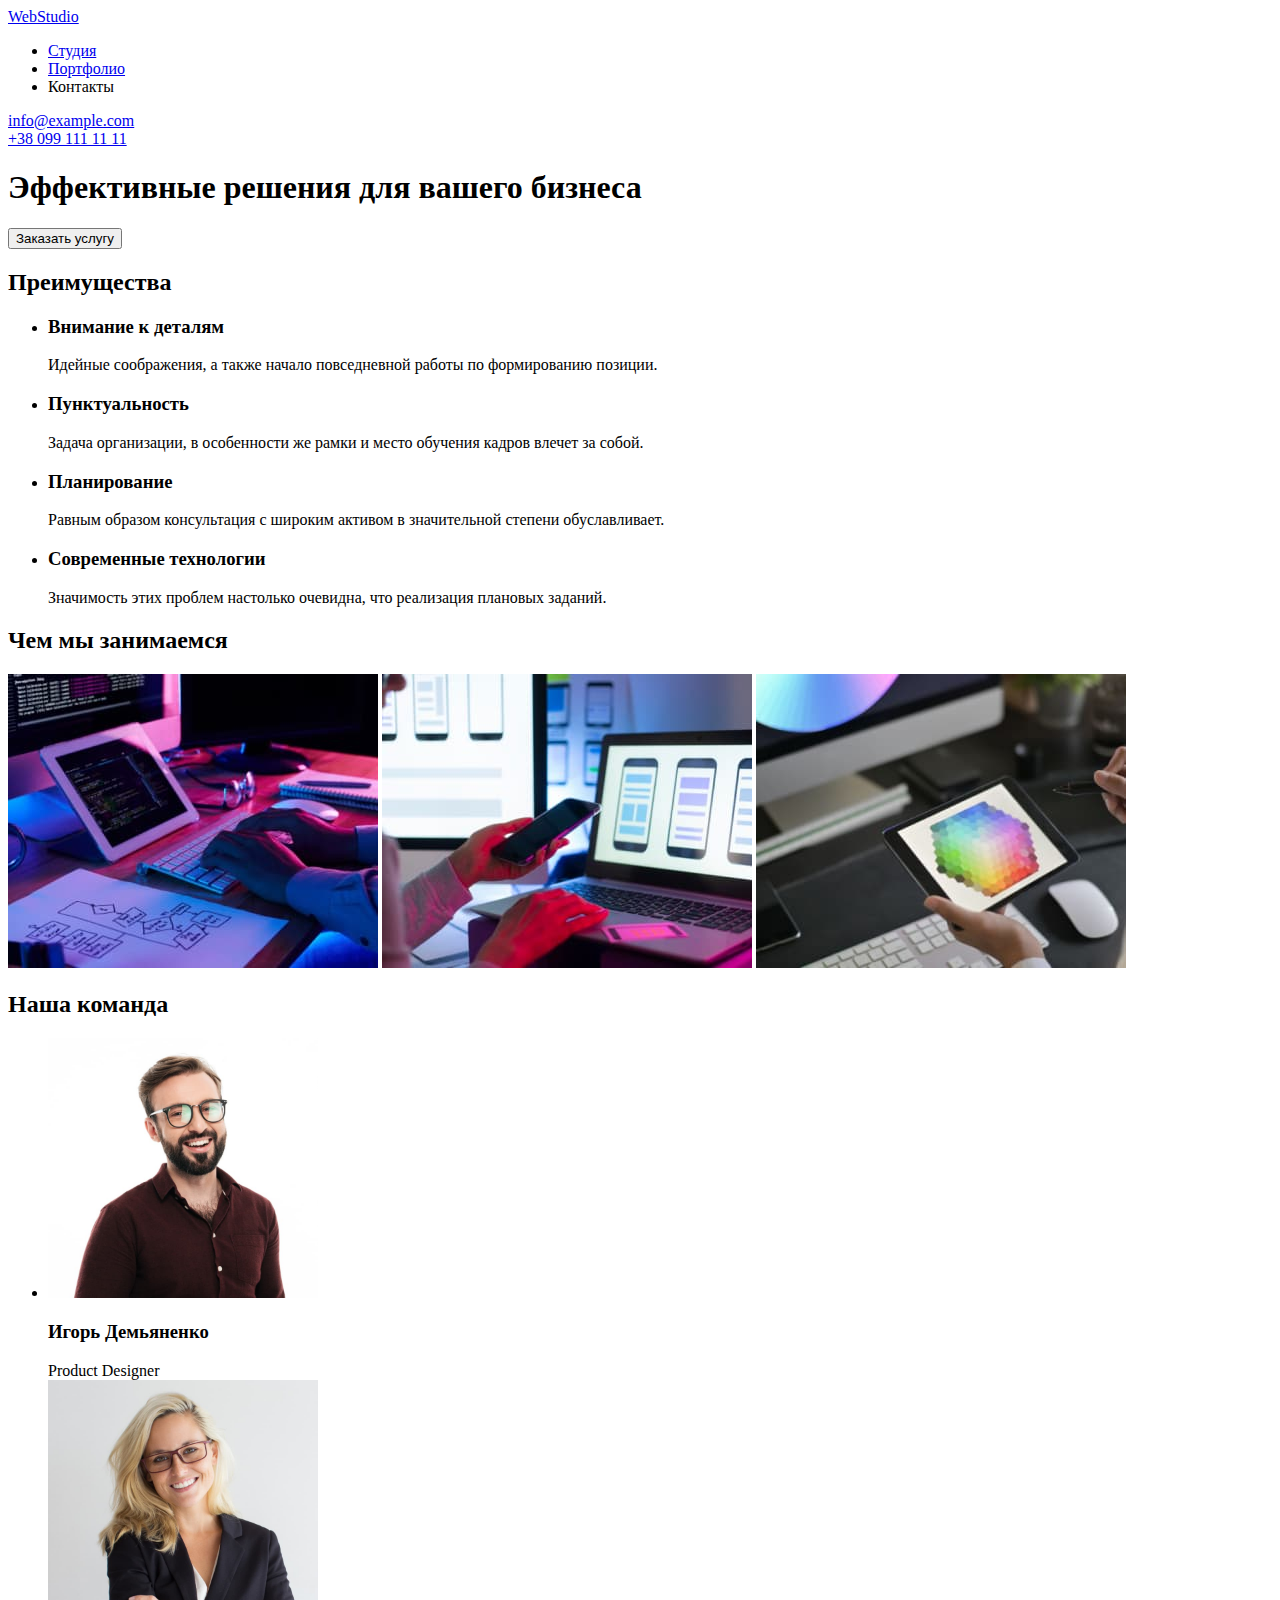
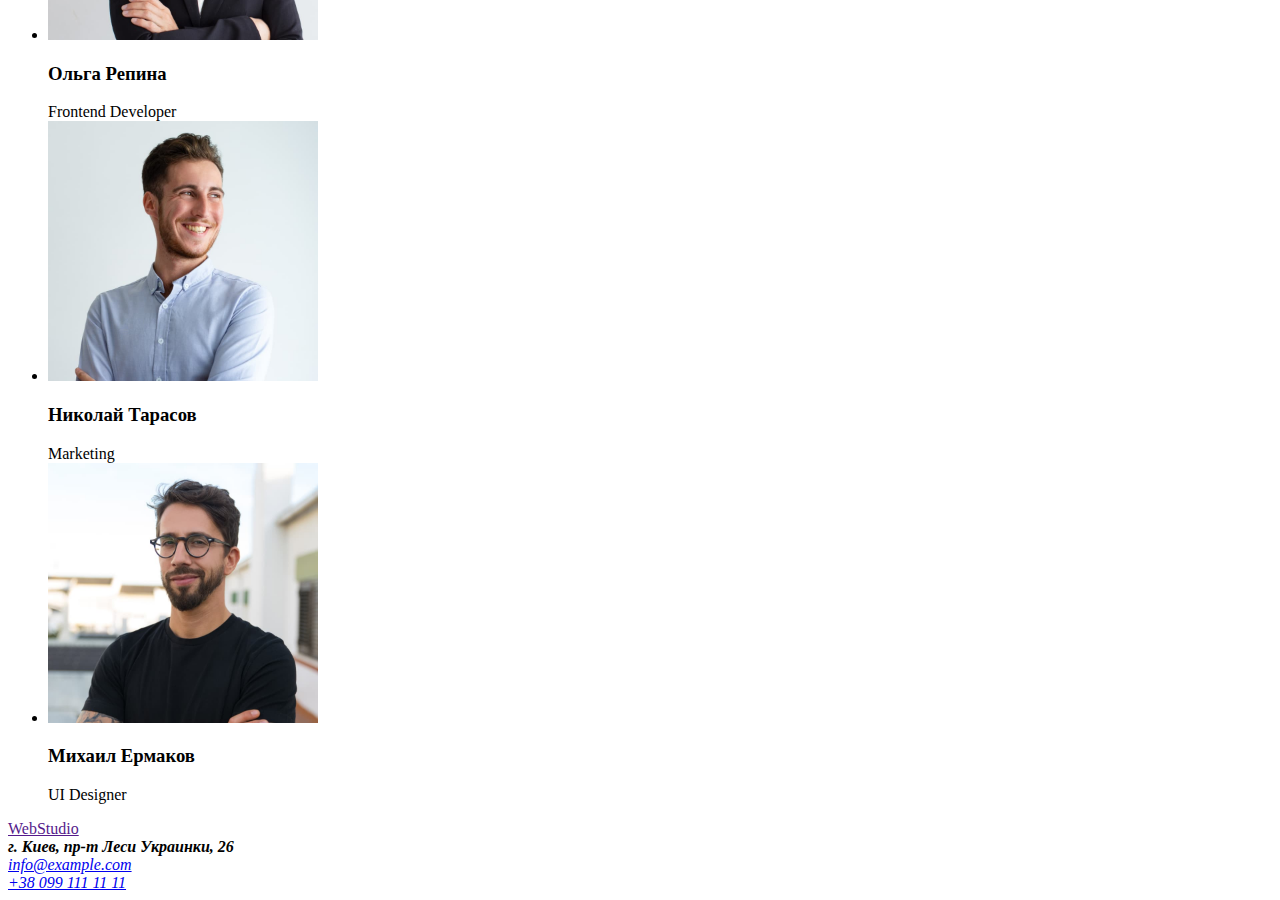
==== index.html @ 96e1f589 "создает разметку страницы Портфолио" ====
<!DOCTYPE html>
<html lang="ru">
<head>
    <meta charset="UTF-8">
    <meta http-equiv="X-UA-Compatible" content="IE=edge">
    <meta name="viewport" content="width=device-width, initial-scale=1.0">
    <title>WebStudio</title>
</head>
<body>
    <header>
        <nav>
            <span>
                <a href="index.html">WebStudio</a>
            </span>

            <ul>
                <li><a href="index.html">Студия</a></li>
                <li><a href="portfolio.html">Портфолио</a></li>
                <li><a>Контакты</a></li>
            </ul>
        </nav>
        <a href="mailto:info@example.com">info@example.com</a><br>
        <a href="telto:+380991111111">+38 099 111 11 11</a>
    </header>

    <main>
        <section>
            <h1>Эффективные решения для вашего бизнеса</h1>
            <button>Заказать услугу</button>
        </section>

        <section>
            <h2>Преимущества</h2>
            <ul>
                <li>
                    <h3>Внимание к деталям</h3>
                <p>Идейные соображения, а также начало повседневной работы по формированию позиции.</p>
             </li>

             <li>
                 <h3>Пунктуальность</h3>
                 <p>Задача организации, в особенности же рамки и место обучения кадров влечет за собой.</p>
             </li>

             <li>
                 <h3>Планирование</h3>
                 <p>Равным образом консультация с широким активом в значительной степени обуславливает.</p>
             </li>

             <li>
                 <h3>Современные технологии</h3>
                 <p>Значимость этих проблем настолько очевидна, что реализация плановых заданий.</p>
             </li>
            </ul>
        </section>

        <section>
            <h2>Чем мы занимаемся</h2>
            <img src="images/1.jpg" alt="человек работает за планшетом" width="370" height="294">
            <img src="images/2.jpg" alt="человек работает за ноутбуком с телефоном в руке" width="370" height="294">
            <img src="images/3.jpg" alt="человек на планшете рассматривает цветовую диаграмму" width="370" height="294">
        </section>

        <section>
            <h2>Наша команда</h2>
            <ul>
                <li>
                    <img src="images/img1.jpg" alt="Игорь Демьяненко Product Designer" width="270" height="260">
                    <h3>Игорь Демьяненко</h3>
                    <span>Product Designer</span>
                </li>

                <li>
                    <img src="images/img2.jpg" alt="Ольга Репина Frontend Developer" width="270" height="260">
                    <h3>Ольга Репина</h3>
                    <span>Frontend Developer</span>
                </li>

                <li>
                    <img src="images/img3.jpg" alt="Николай Тарасов Marketing"  width="270" height="260">
                    <h3>Николай Тарасов</h3>
                    <span>Marketing</span>
                </li>

                <li>
                    <img src="images/img4.jpg" alt="Михаил Ермаков UI Designer" width="270" height="260">
                    <h3>Михаил Ермаков</h3>
                    <span>UI Designer</span>
                </li>
            </ul>
        </section>
    </main>

    <footer>
        <span>
            <a href="">WebStudio</a>
        </span>

        <address>
            <b>г. Киев, пр-т Леси Украинки, 26</b><br>
            <a href="mailto:info@example.com">info@example.com</a><br>
            <a href="telto:+380991111111">+38 099 111 11 11</a>
        </address>
    </footer>

</body>
</html>
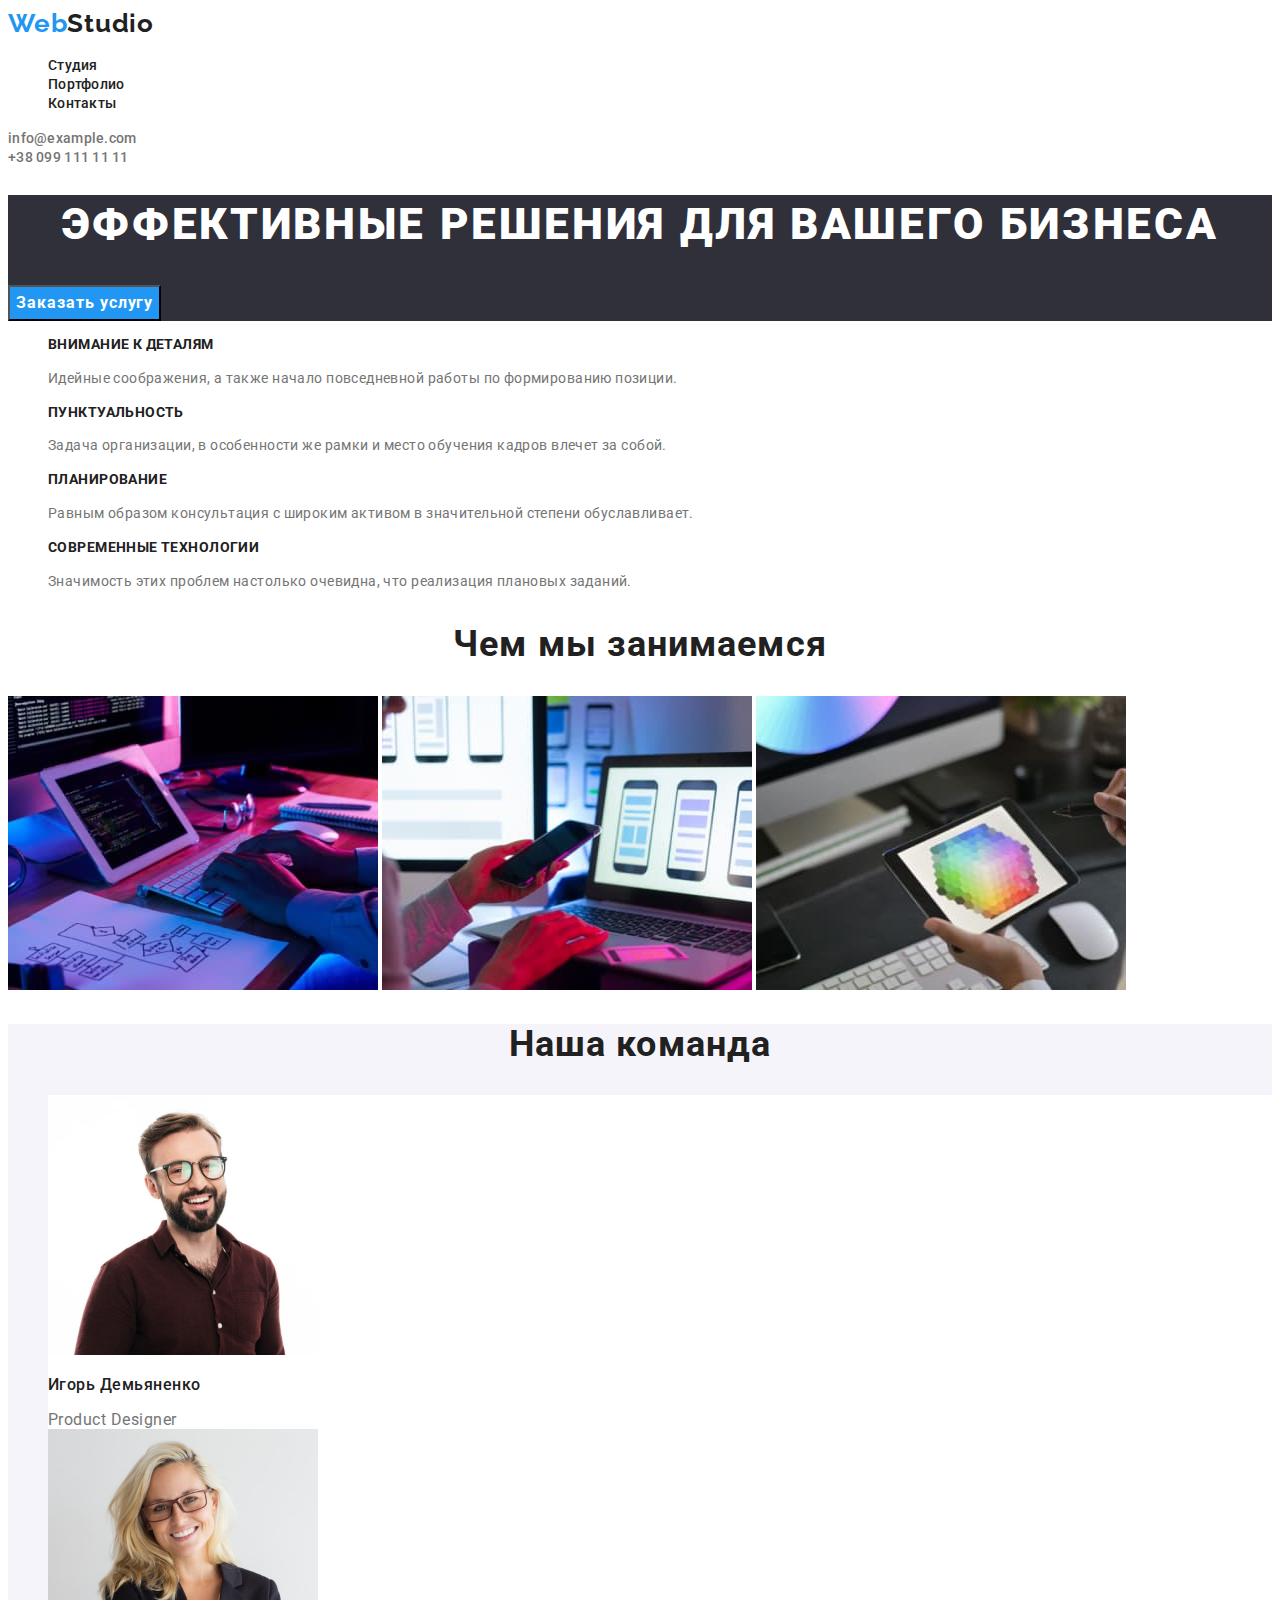
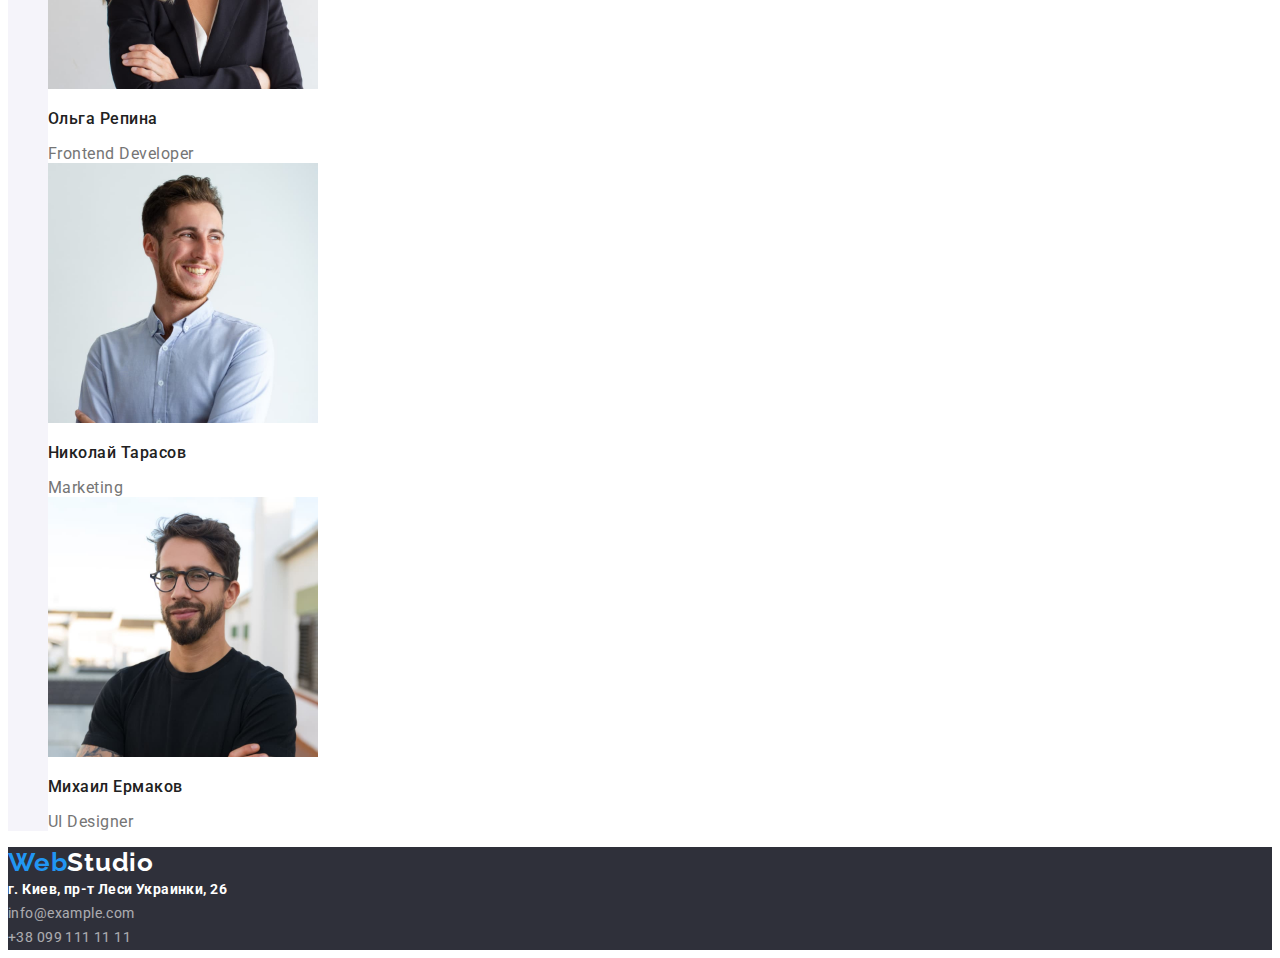
==== commit e408e516: "оформляет стили шрифта и цвета" ====
--- a/index.html
+++ b/index.html
@@ -5,101 +5,104 @@
     <meta http-equiv="X-UA-Compatible" content="IE=edge">
     <meta name="viewport" content="width=device-width, initial-scale=1.0">
     <title>WebStudio</title>
+    <link rel="preconnect" href="https://fonts.gstatic.com">
+    <link href="https://fonts.googleapis.com/css2?family=Raleway:wght@700&family=Roboto:wght@400;500;700;900&display=swap" rel="stylesheet">
+    <link rel="stylesheet" href="css/styles.css">  
 </head>
 <body>
-    <header>
+    <header class="header">
         <nav>
             <span>
-                <a href="index.html">WebStudio</a>
+                <a href="index.html" class="logo"><span class="web">Web</span><span class="studio-header">Studio</span></a>
             </span>
 
-            <ul>
-                <li><a href="index.html">Студия</a></li>
-                <li><a href="portfolio.html">Портфолио</a></li>
-                <li><a>Контакты</a></li>
+            <ul class="nav-list">
+                <li><a href="index.html" class="link nav-link">Студия</a></li>
+                <li><a href="portfolio.html" class="link nav-link">Портфолио</a></li>
+                <li><a class="link nav-link">Контакты</a></li>
             </ul>
         </nav>
-        <a href="mailto:info@example.com">info@example.com</a><br>
-        <a href="telto:+380991111111">+38 099 111 11 11</a>
+        <a href="mailto:info@example.com" class="link header-link">info@example.com</a><br>
+        <a href="telto:+380991111111" class="link header-link">+38 099 111 11 11</a>
     </header>
 
     <main>
-        <section>
-            <h1>Эффективные решения для вашего бизнеса</h1>
-            <button>Заказать услугу</button>
+        <section class="hero">
+            <h1 class="hero-title">Эффективные решения для вашего бизнеса</h1>
+            <button class="button hero-button">Заказать услугу</button>
         </section>
 
-        <section>
-            <h2>Преимущества</h2>
-            <ul>
+        <section class="advantages">
+            <h2 class="advantages-title">Преимущества</h2>
+            <ul class="advantages-list">
                 <li>
-                    <h3>Внимание к деталям</h3>
-                <p>Идейные соображения, а также начало повседневной работы по формированию позиции.</p>
+                    <h3 class="advantages-caption">Внимание к деталям</h3>
+                <p class="advantages-decription">Идейные соображения, а также начало повседневной работы по формированию позиции.</p>
              </li>
 
              <li>
-                 <h3>Пунктуальность</h3>
-                 <p>Задача организации, в особенности же рамки и место обучения кадров влечет за собой.</p>
+                 <h3 class="advantages-caption">Пунктуальность</h3>
+                 <p class="advantages-decription">Задача организации, в особенности же рамки и место обучения кадров влечет за собой.</p>
              </li>
 
              <li>
-                 <h3>Планирование</h3>
-                 <p>Равным образом консультация с широким активом в значительной степени обуславливает.</p>
+                 <h3 class="advantages-caption">Планирование</h3>
+                 <p class="advantages-decription">Равным образом консультация с широким активом в значительной степени обуславливает.</p>
              </li>
 
              <li>
-                 <h3>Современные технологии</h3>
-                 <p>Значимость этих проблем настолько очевидна, что реализация плановых заданий.</p>
+                 <h3 class="advantages-caption">Современные технологии</h3>
+                 <p class="advantages-decription">Значимость этих проблем настолько очевидна, что реализация плановых заданий.</p>
              </li>
             </ul>
         </section>
 
-        <section>
-            <h2>Чем мы занимаемся</h2>
+        <section class="examples">
+            <h2 class="section-title">Чем мы занимаемся</h2>
             <img src="images/1.jpg" alt="человек работает за планшетом" width="370" height="294">
             <img src="images/2.jpg" alt="человек работает за ноутбуком с телефоном в руке" width="370" height="294">
             <img src="images/3.jpg" alt="человек на планшете рассматривает цветовую диаграмму" width="370" height="294">
         </section>
 
-        <section>
-            <h2>Наша команда</h2>
-            <ul>
-                <li>
+        <section class="team">
+            <h2 class="section-title">Наша команда</h2>
+            <ul class="team-list">
+                <li class="team-person">
                     <img src="images/img1.jpg" alt="Игорь Демьяненко Product Designer" width="270" height="260">
-                    <h3>Игорь Демьяненко</h3>
-                    <span>Product Designer</span>
+                    <h3 class="section-name">Игорь Демьяненко</h3>
+                    <span class="team-description">Product Designer</span>
                 </li>
 
-                <li>
+                <li class="team-person">
                     <img src="images/img2.jpg" alt="Ольга Репина Frontend Developer" width="270" height="260">
-                    <h3>Ольга Репина</h3>
-                    <span>Frontend Developer</span>
+                    <h3 class="section-name">Ольга Репина</h3>
+                    <span class="team-description">Frontend Developer</span>
                 </li>
 
-                <li>
+                <li class="team-person">
                     <img src="images/img3.jpg" alt="Николай Тарасов Marketing"  width="270" height="260">
-                    <h3>Николай Тарасов</h3>
-                    <span>Marketing</span>
+                    <h3 class="section-name">Николай Тарасов</h3>
+                    <span class="team-description">Marketing</span>
                 </li>
 
-                <li>
+                <li class="team-person">
                     <img src="images/img4.jpg" alt="Михаил Ермаков UI Designer" width="270" height="260">
-                    <h3>Михаил Ермаков</h3>
-                    <span>UI Designer</span>
+                    <h3 class="section-name">Михаил Ермаков</h3>
+                    <span class="team-description">UI Designer</span>
                 </li>
             </ul>
         </section>
     </main>
 
-    <footer>
+    <footer class="footer">
         <span>
-            <a href="">WebStudio</a>
+            <a href="index.html" class="logo"><span class="web">Web</span><span class="studio-footer">Studio</span></a>
         </span>
 
-        <address>
+        <address class="address">
             <b>г. Киев, пр-т Леси Украинки, 26</b><br>
-            <a href="mailto:info@example.com">info@example.com</a><br>
-            <a href="telto:+380991111111">+38 099 111 11 11</a>
+            <a href="mailto:info@example.com" class="address-mail">info@example.com</a><br>
+            <a href="telto:+380991111111" class="address-mail">+38 099 111 11 11</a>
         </address>
     </footer>
 
--- a/css/styles.css
+++ b/css/styles.css
@@ -0,0 +1,225 @@
+/*цвет-акцент #2196F3 */
+/*цвет заголовков #212121;*/
+/*цвет обычного текста  #757575;*/
+/*цвет-акцент текста #FFFFFF;*/
+/*цвет-акцент фона #2F303A;*/
+/*цвет-акцент секции #F5F4FA;*/
+/*section-title - h2*/
+/*section-name - h3*/
+
+:root {
+    --accent-color: #2196F3;  
+    --title-text-color: #212121;
+    --text-color: #757575;
+    --text-color-accent: #ffffff;
+    --background-color:  #E5E5E5;
+    --background-color-accent: #2F303A;
+    --background-color-section: #F5F4FA;
+}
+
+body {
+    font-family: Roboto, sans-serif;
+    background-color: var(--text-color-accent);
+    
+}
+
+
+/*logo*/
+.logo {
+    font-family: Raleway, sans-serif;
+    font-weight: 700;
+    font-size: 26px;
+    line-height: 1.19;
+    letter-spacing: 0.03em;
+    text-decoration: none;
+}
+.web {
+    color: var(--accent-color);
+}
+.studio-header {
+    color: var(--title-text-color);
+}
+.studio-footer {
+    color: var(--text-color-accent);
+}
+/*навигационная панель*/
+.header {
+    background-color: var(--text-color-accent);
+}
+.nav-list{
+    list-style: none;
+}
+.link {
+    font-weight: 500;
+    font-size: 14px;
+    line-height: 16px;
+    letter-spacing: 0.02em;
+    text-decoration: none;
+}
+.nav-link {
+    color: var(--title-text-color);
+}
+.nav-link:hover,
+.nav-link:focus,
+.header-link:hover,
+.header-link:focus {
+    color: var(--accent-color);
+}
+.header-link {
+    color: var(--text-color);
+}
+
+
+/*блок герой*/
+.hero {
+    background-color: var(--background-color-accent);
+}
+.hero-title {
+    font-weight: 900;
+    font-size: 44px;
+    line-height: 1.36;
+    text-align: center;
+    letter-spacing: 0.06em;
+    text-transform: uppercase;
+    color: var(--text-color-accent);
+}
+.button {
+    font-family: inherit;
+    cursor: pointer;
+}
+.hero-button {
+    font-weight: 700;
+    font-size: 16px;
+    line-height: 1.87;
+    letter-spacing: 0.06em;
+    color: var(--text-color-accent);
+    background-color: var(--accent-color);
+}
+
+/*блок преимущества*/
+.advantages-title {
+  position: absolute !important;
+  clip: rect(1px 1px 1px 1px);
+  clip: rect(1px, 1px, 1px, 1px);
+  padding: 0 !important;
+  border: 0 !important;
+  height: 1px !important;
+  width: 1px !important;
+  overflow: hidden;
+}
+.advantages-list {
+    list-style: none;
+}
+.advantages-caption {
+    font-weight: 700;
+    font-size: 14px;
+    line-height: 1.14;
+    letter-spacing: 0.03em;
+    text-transform: uppercase;
+    color: var(--title-text-color);
+}
+.advantages-decription {
+    font-size: 14px;
+    line-height: 1.71;
+    letter-spacing: 0.03em;
+    color:var(--text-color);
+}
+
+/*examples - чем мы занимаемся*/
+.section-title {
+    font-weight: 700;
+    font-size: 36px;
+    line-height: 1.16;
+    text-align: center;
+    letter-spacing: 0.03em;
+    color: var(--title-text-color);
+}
+
+/*team - наша команда*/
+.team {
+    background-color: var(--background-color-section);
+}
+.team-list {
+    list-style: none;
+}
+.section-name {
+    font-weight: 500;
+    font-size: 16px;
+    line-height: 1.19;
+    letter-spacing: 0.03em;
+    color: var(--title-text-color);
+}
+.team-person {
+    background-color: var(--text-color-accent);
+}
+.team-description {
+    font-size: 16px;
+    line-height: 1.19;
+    letter-spacing: 0.03em;
+    color: var(--text-color);
+}
+
+/*footer*/
+.footer {
+    background-color: var(--background-color-accent);
+}
+.address {
+    font-style: normal;
+    font-size: 14px;
+    line-height: 1.71;
+    letter-spacing: 0.03em;
+    color: var(--text-color-accent);
+}
+.address-mail {
+    text-decoration: none;
+    color: var(--text-color-accent);
+    opacity: 0.6;
+}
+
+
+
+/*PORTFOLIO!!!*/
+
+.projects-title {
+    position: absolute !important;
+    clip: rect(1px 1px 1px 1px);
+    clip: rect(1px, 1px, 1px, 1px);
+    padding: 0 !important;
+    border: 0 !important;
+    height: 1px !important;
+    width: 1px !important;
+    overflow: hidden; 
+}
+.projects-list {
+    list-style: none;
+}
+.projects-button {
+    font-weight: 500;
+    font-size: 16px;
+    line-height: 1.62;
+    text-align: center;
+    letter-spacing: 0.03em;
+    border: none;
+    color: var(--title-text-color);
+    background-color: var(--background-color-section);
+}
+.projects-button:focus,
+.projects-button:hover {
+    background-color: var(--accent-color);
+}
+.projects-gallery {
+    list-style: none;
+}
+.projects-name{
+    font-weight: 700;
+    font-size: 18px;
+    line-height: 2;
+    letter-spacing: 0.06em;
+    color: var(--title-text-color);
+}
+.projects-description {
+    font-size: 16px;
+    line-height: 1.19;
+    letter-spacing: 0.03em;
+    color: var(--text-color);
+}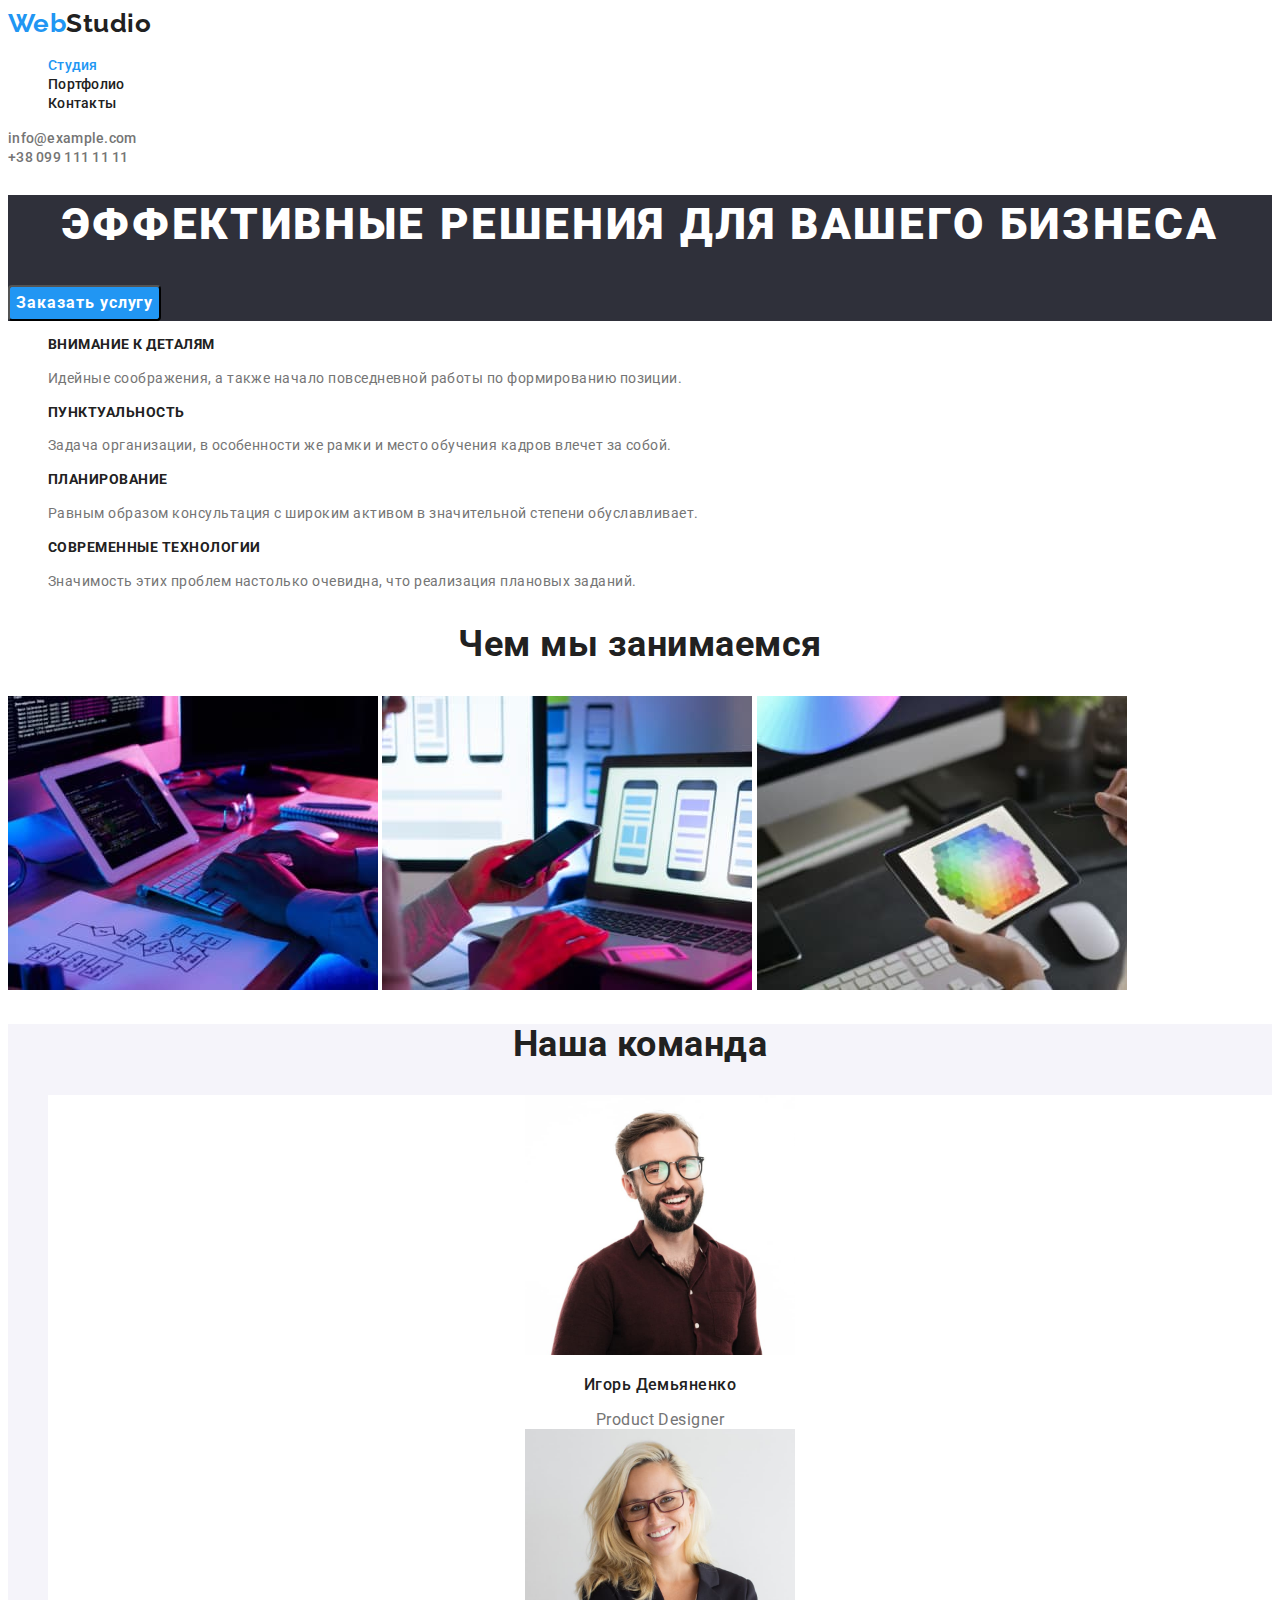
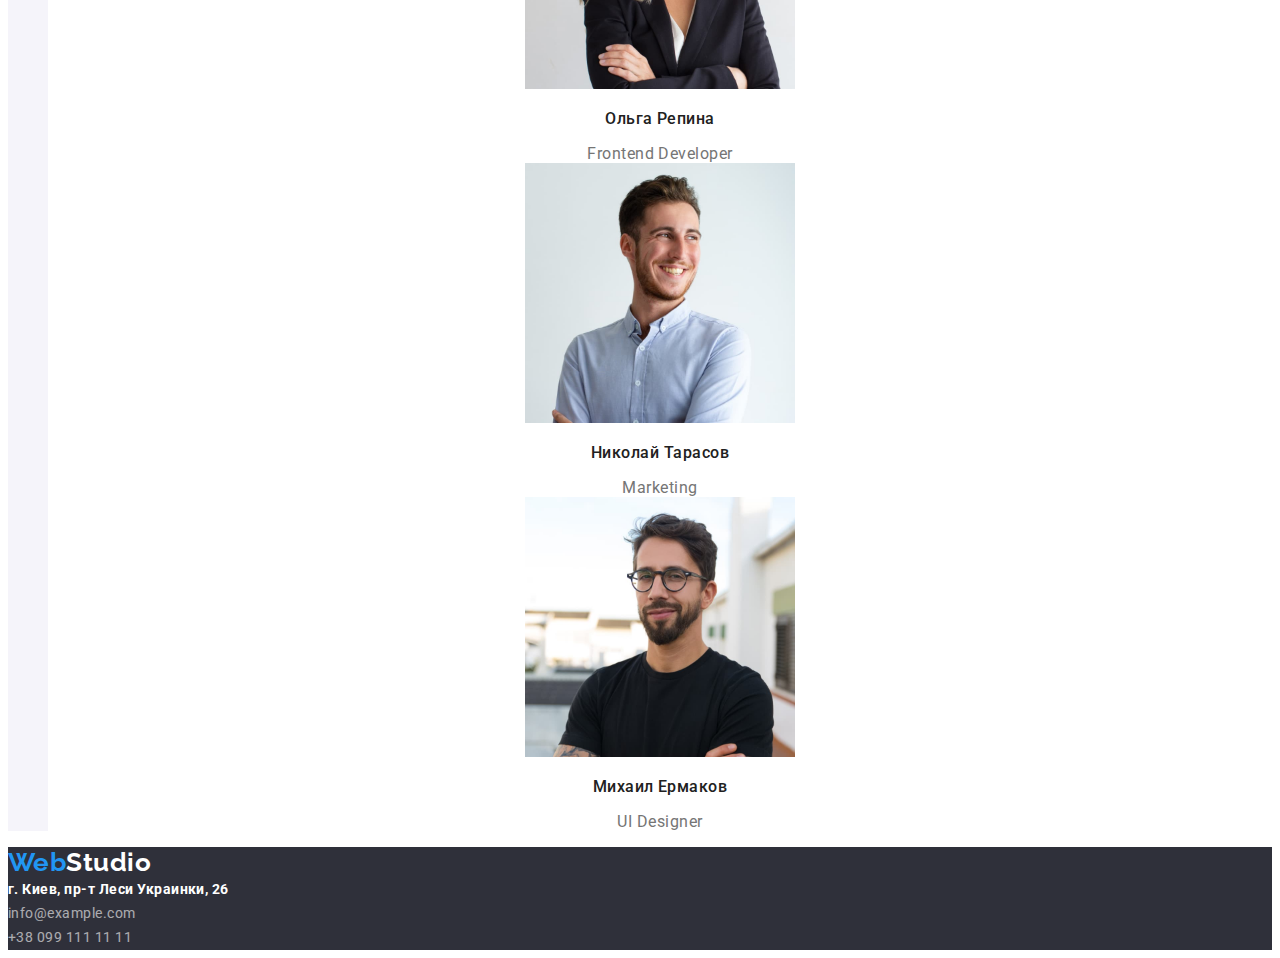
==== commit 62a916c6: "заканчивает оформление стилей шрифта и цвета" ====
--- a/index.html
+++ b/index.html
@@ -17,9 +17,9 @@
             </span>
 
             <ul class="nav-list">
-                <li><a href="index.html" class="link nav-link">Студия</a></li>
+                <li><a href="index.html" class="link nav-link current">Студия</a></li>
                 <li><a href="portfolio.html" class="link nav-link">Портфолио</a></li>
-                <li><a class="link nav-link">Контакты</a></li>
+                <li><a href="" class="link nav-link">Контакты</a></li>
             </ul>
         </nav>
         <a href="mailto:info@example.com" class="link header-link">info@example.com</a><br>
@@ -100,9 +100,9 @@
         </span>
 
         <address class="address">
-            <b>г. Киев, пр-т Леси Украинки, 26</b><br>
-            <a href="mailto:info@example.com" class="address-mail">info@example.com</a><br>
-            <a href="telto:+380991111111" class="address-mail">+38 099 111 11 11</a>
+            <b><a class="footer-hover">г. Киев, пр-т Леси Украинки, 26</a></b><br>
+            <a href="mailto:info@example.com" class="address-mail footer-hover">info@example.com</a><br>
+            <a href="telto:+380991111111" class="address-mail footer-hover">+38 099 111 11 11</a>
         </address>
     </footer>
 
--- a/css/styles.css
+++ b/css/styles.css
@@ -10,27 +10,27 @@
 :root {
     --accent-color: #2196F3;  
     --title-text-color: #212121;
-    --text-color: #757575;
     --text-color-accent: #ffffff;
     --background-color:  #E5E5E5;
     --background-color-accent: #2F303A;
     --background-color-section: #F5F4FA;
+    --title-font: "Raleway", sans-serif;
 }
 
 body {
-    font-family: Roboto, sans-serif;
+    font-family: "Roboto", sans-serif;
+    color: #757575;
     background-color: var(--text-color-accent);
-    
+    letter-spacing: 0.03em;
 }
 
 
 /*logo*/
 .logo {
-    font-family: Raleway, sans-serif;
+    font-family: var(--title-font);
     font-weight: 700;
     font-size: 26px;
     line-height: 1.19;
-    letter-spacing: 0.03em;
     text-decoration: none;
 }
 .web {
@@ -52,7 +52,7 @@
 .link {
     font-weight: 500;
     font-size: 14px;
-    line-height: 16px;
+    line-height: 1.14;
     letter-spacing: 0.02em;
     text-decoration: none;
 }
@@ -68,7 +68,9 @@
 .header-link {
     color: var(--text-color);
 }
-
+.current {
+    color: var(--accent-color);
+}
 
 /*блок герой*/
 .hero {
@@ -92,8 +94,14 @@
     font-size: 16px;
     line-height: 1.87;
     letter-spacing: 0.06em;
+    border-radius: 4px;
     color: var(--text-color-accent);
     background-color: var(--accent-color);
+}
+.hero-button:focus,
+.hero-button:hover {
+    background-color: #188CE8;
+    box-shadow: 0px 4px 4px rgba(0, 0, 0, 0.15);
 }
 
 /*блок преимущества*/
@@ -114,15 +122,12 @@
     font-weight: 700;
     font-size: 14px;
     line-height: 1.14;
-    letter-spacing: 0.03em;
     text-transform: uppercase;
     color: var(--title-text-color);
 }
 .advantages-decription {
     font-size: 14px;
     line-height: 1.71;
-    letter-spacing: 0.03em;
-    color:var(--text-color);
 }
 
 /*examples - чем мы занимаемся*/
@@ -131,7 +136,6 @@
     font-size: 36px;
     line-height: 1.16;
     text-align: center;
-    letter-spacing: 0.03em;
     color: var(--title-text-color);
 }
 
@@ -146,17 +150,15 @@
     font-weight: 500;
     font-size: 16px;
     line-height: 1.19;
-    letter-spacing: 0.03em;
     color: var(--title-text-color);
 }
 .team-person {
+    text-align: center;
     background-color: var(--text-color-accent);
 }
 .team-description {
     font-size: 16px;
     line-height: 1.19;
-    letter-spacing: 0.03em;
-    color: var(--text-color);
 }
 
 /*footer*/
@@ -167,13 +169,16 @@
     font-style: normal;
     font-size: 14px;
     line-height: 1.71;
-    letter-spacing: 0.03em;
     color: var(--text-color-accent);
 }
 .address-mail {
     text-decoration: none;
     color: var(--text-color-accent);
     opacity: 0.6;
+}
+.footer-hover:focus,
+.footer-hover:hover {
+    color: var(--accent-color);
 }
 
 
@@ -198,7 +203,6 @@
     font-size: 16px;
     line-height: 1.62;
     text-align: center;
-    letter-spacing: 0.03em;
     border: none;
     color: var(--title-text-color);
     background-color: var(--background-color-section);
@@ -220,6 +224,4 @@
 .projects-description {
     font-size: 16px;
     line-height: 1.19;
-    letter-spacing: 0.03em;
-    color: var(--text-color);
 }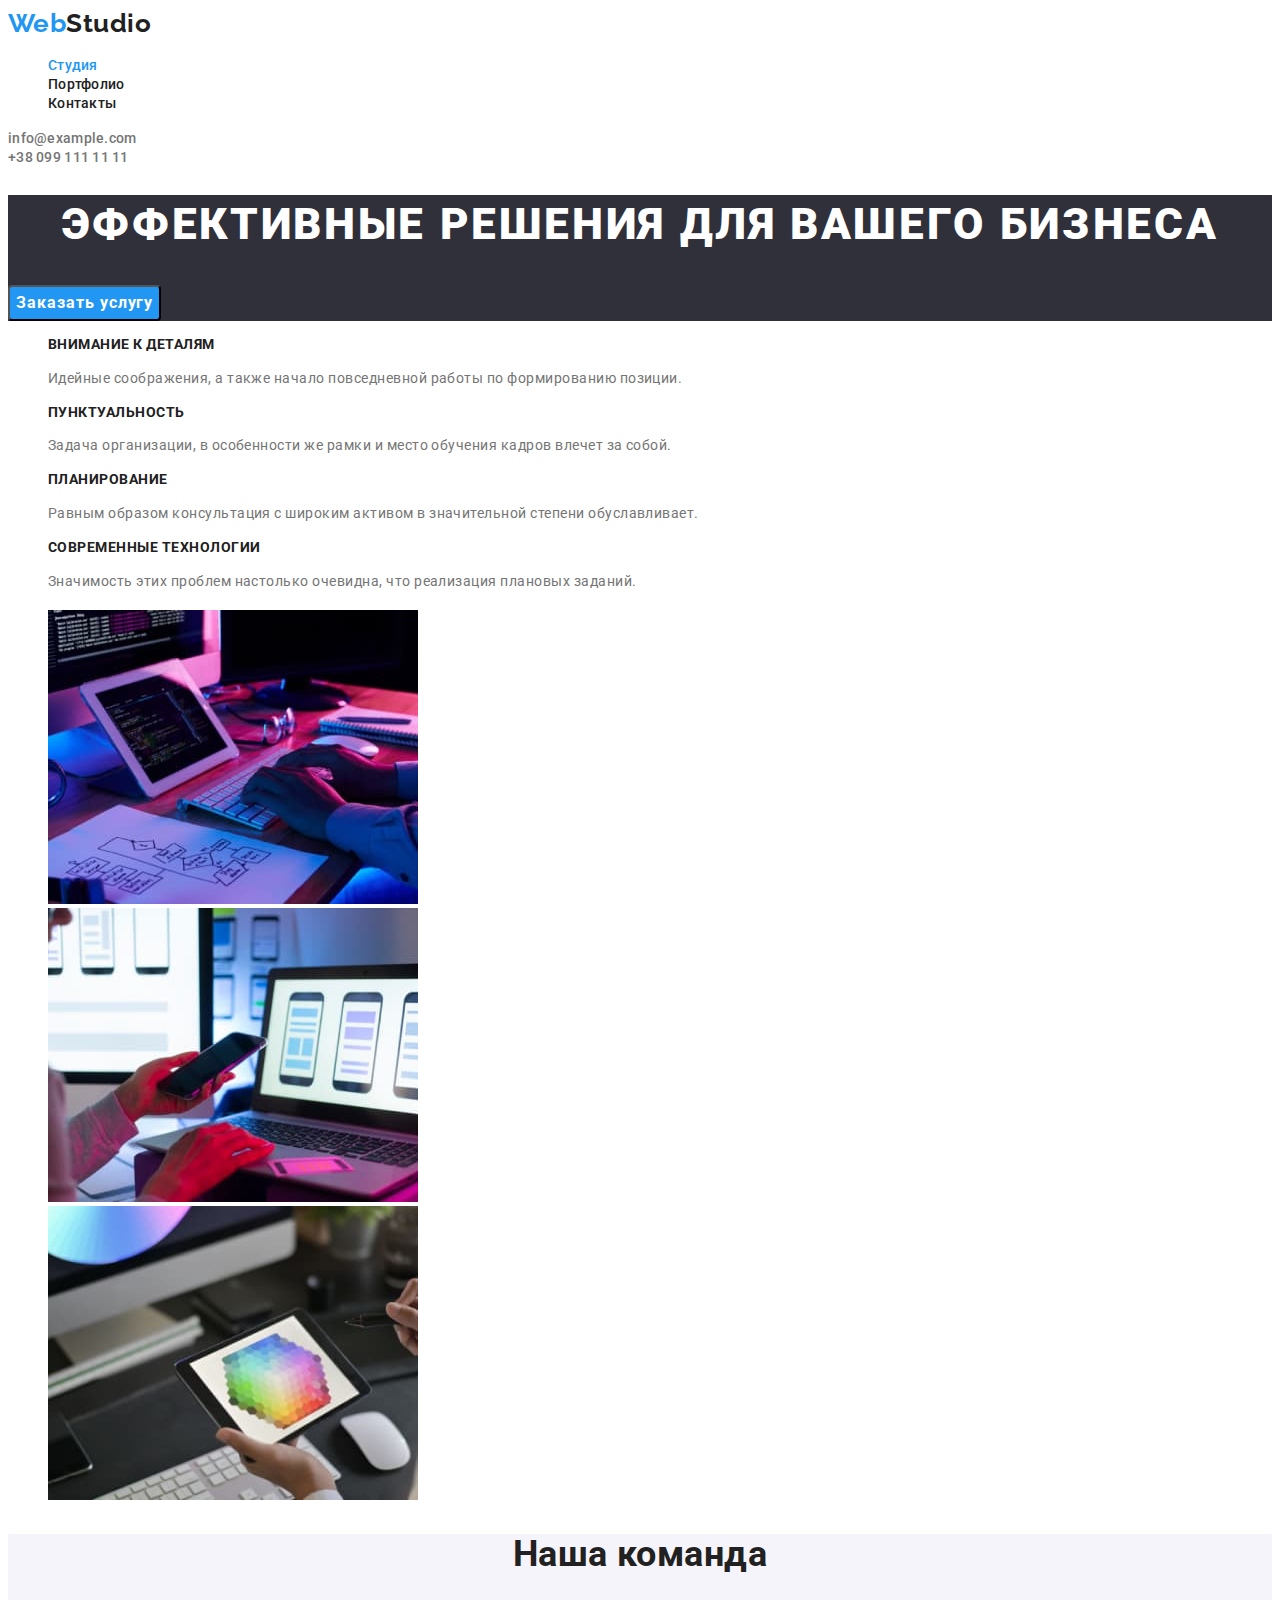
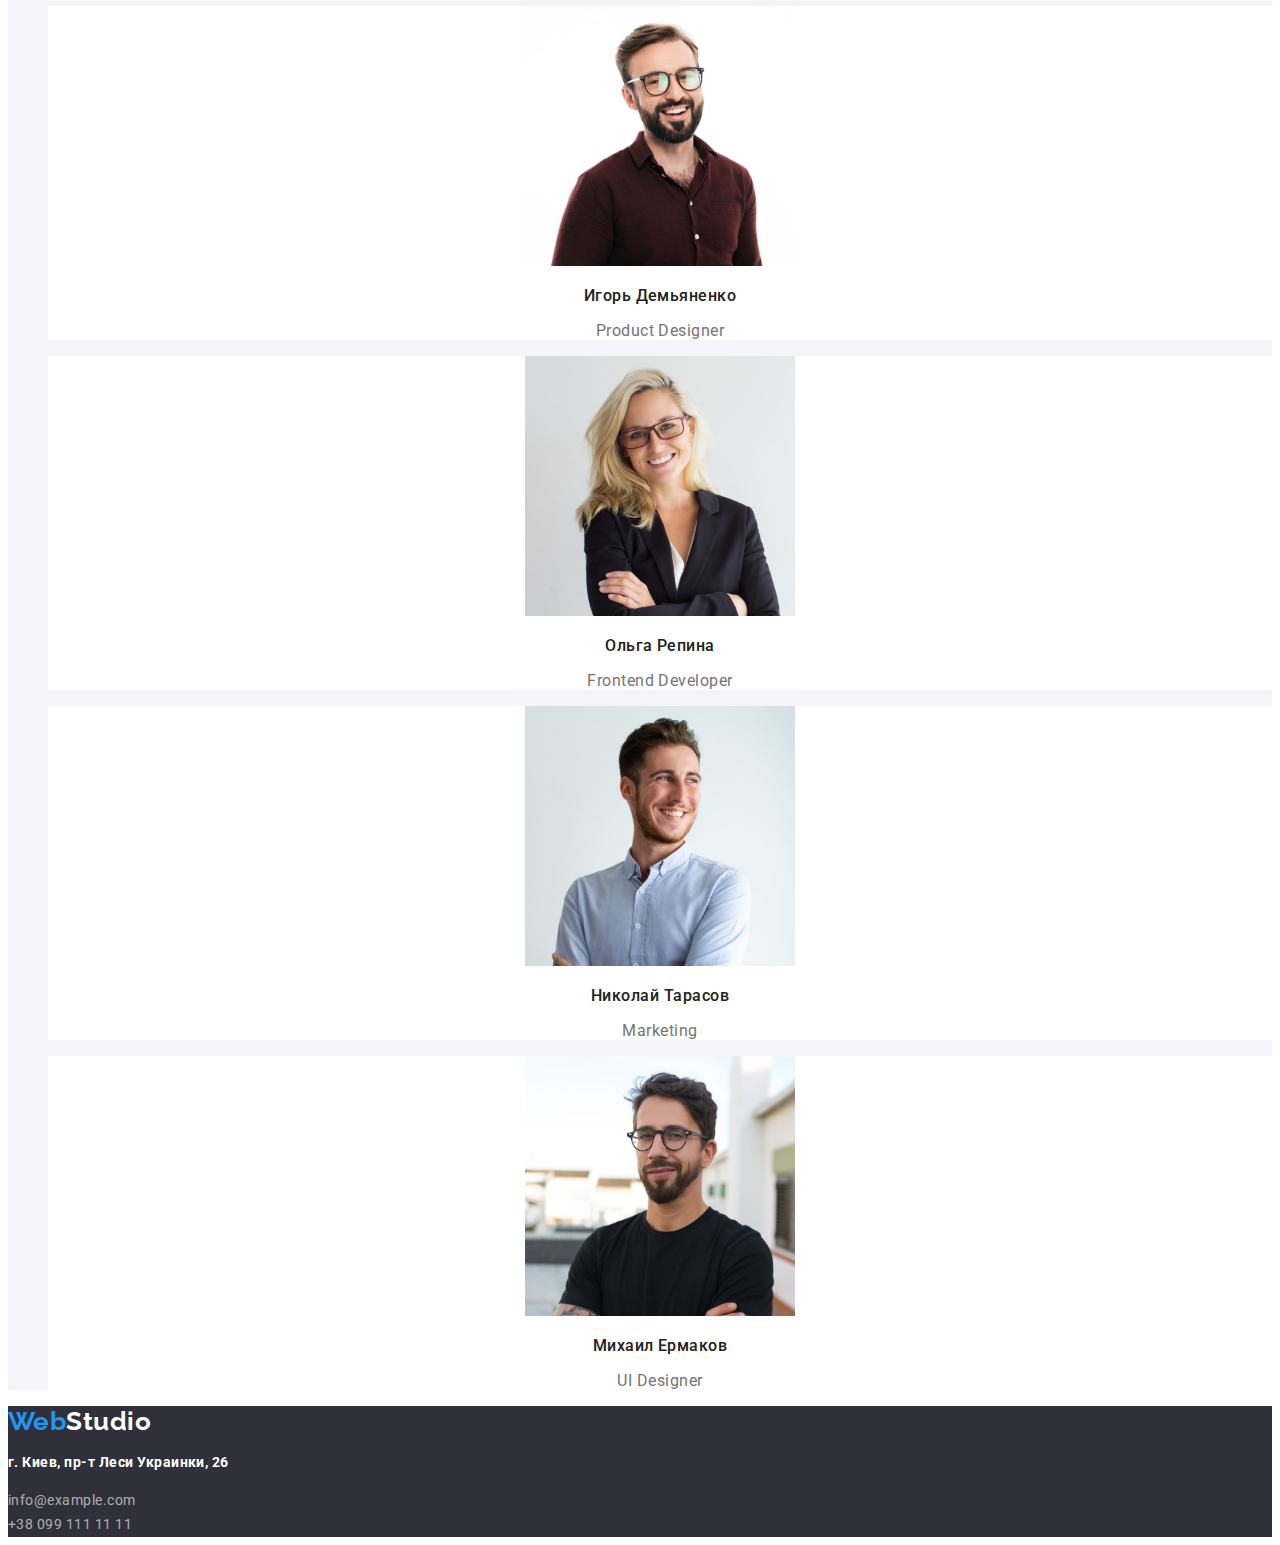
==== commit 26a687f0: "внесены правки ментора после сдачи 1 дз" ====
--- a/index.html
+++ b/index.html
@@ -12,9 +12,7 @@
 <body>
     <header class="header">
         <nav>
-            <span>
                 <a href="index.html" class="logo"><span class="web">Web</span><span class="studio-header">Studio</span></a>
-            </span>
 
             <ul class="nav-list">
                 <li><a href="index.html" class="link nav-link current">Студия</a></li>
@@ -29,7 +27,7 @@
     <main>
         <section class="hero">
             <h1 class="hero-title">Эффективные решения для вашего бизнеса</h1>
-            <button class="button hero-button">Заказать услугу</button>
+            <button type="button" class="button hero-button">Заказать услугу</button>
         </section>
 
         <section class="advantages">
@@ -58,10 +56,13 @@
         </section>
 
         <section class="examples">
-            <h2 class="section-title">Чем мы занимаемся</h2>
-            <img src="images/1.jpg" alt="человек работает за планшетом" width="370" height="294">
-            <img src="images/2.jpg" alt="человек работает за ноутбуком с телефоном в руке" width="370" height="294">
-            <img src="images/3.jpg" alt="человек на планшете рассматривает цветовую диаграмму" width="370" height="294">
+            <h2 hidden class="section-title">Чем мы занимаемся</h2>
+            <ul class="examples-list">
+            <li><img src="images/1.jpg" alt="человек работает за планшетом" width="370" height="294"></li>
+            <li><img src="images/2.jpg" alt="человек работает за ноутбуком с телефоном в руке" width="370" height="294"></li>
+            <li><img src="images/3.jpg" alt="человек на планшете рассматривает цветовую диаграмму" width="370" height="294"></li>
+            </ul>
+            
         </section>
 
         <section class="team">
@@ -70,37 +71,35 @@
                 <li class="team-person">
                     <img src="images/img1.jpg" alt="Игорь Демьяненко Product Designer" width="270" height="260">
                     <h3 class="section-name">Игорь Демьяненко</h3>
-                    <span class="team-description">Product Designer</span>
+                    <p class="team-description">Product Designer</p>
                 </li>
 
                 <li class="team-person">
                     <img src="images/img2.jpg" alt="Ольга Репина Frontend Developer" width="270" height="260">
                     <h3 class="section-name">Ольга Репина</h3>
-                    <span class="team-description">Frontend Developer</span>
+                    <p class="team-description">Frontend Developer</p>
                 </li>
 
                 <li class="team-person">
                     <img src="images/img3.jpg" alt="Николай Тарасов Marketing"  width="270" height="260">
                     <h3 class="section-name">Николай Тарасов</h3>
-                    <span class="team-description">Marketing</span>
+                    <p class="team-description">Marketing</p>
                 </li>
 
                 <li class="team-person">
                     <img src="images/img4.jpg" alt="Михаил Ермаков UI Designer" width="270" height="260">
                     <h3 class="section-name">Михаил Ермаков</h3>
-                    <span class="team-description">UI Designer</span>
+                    <p class="team-description">UI Designer</p>
                 </li>
             </ul>
         </section>
     </main>
 
     <footer class="footer">
-        <span>
             <a href="index.html" class="logo"><span class="web">Web</span><span class="studio-footer">Studio</span></a>
-        </span>
-
+       
         <address class="address">
-            <b><a class="footer-hover">г. Киев, пр-т Леси Украинки, 26</a></b><br>
+            <p><b><a class="footer-hover">г. Киев, пр-т Леси Украинки, 26</a></b></p>
             <a href="mailto:info@example.com" class="address-mail footer-hover">info@example.com</a><br>
             <a href="telto:+380991111111" class="address-mail footer-hover">+38 099 111 11 11</a>
         </address>
--- a/css/styles.css
+++ b/css/styles.css
@@ -138,6 +138,9 @@
     text-align: center;
     color: var(--title-text-color);
 }
+.examples-list {
+    list-style: none;
+}
 
 /*team - наша команда*/
 .team {
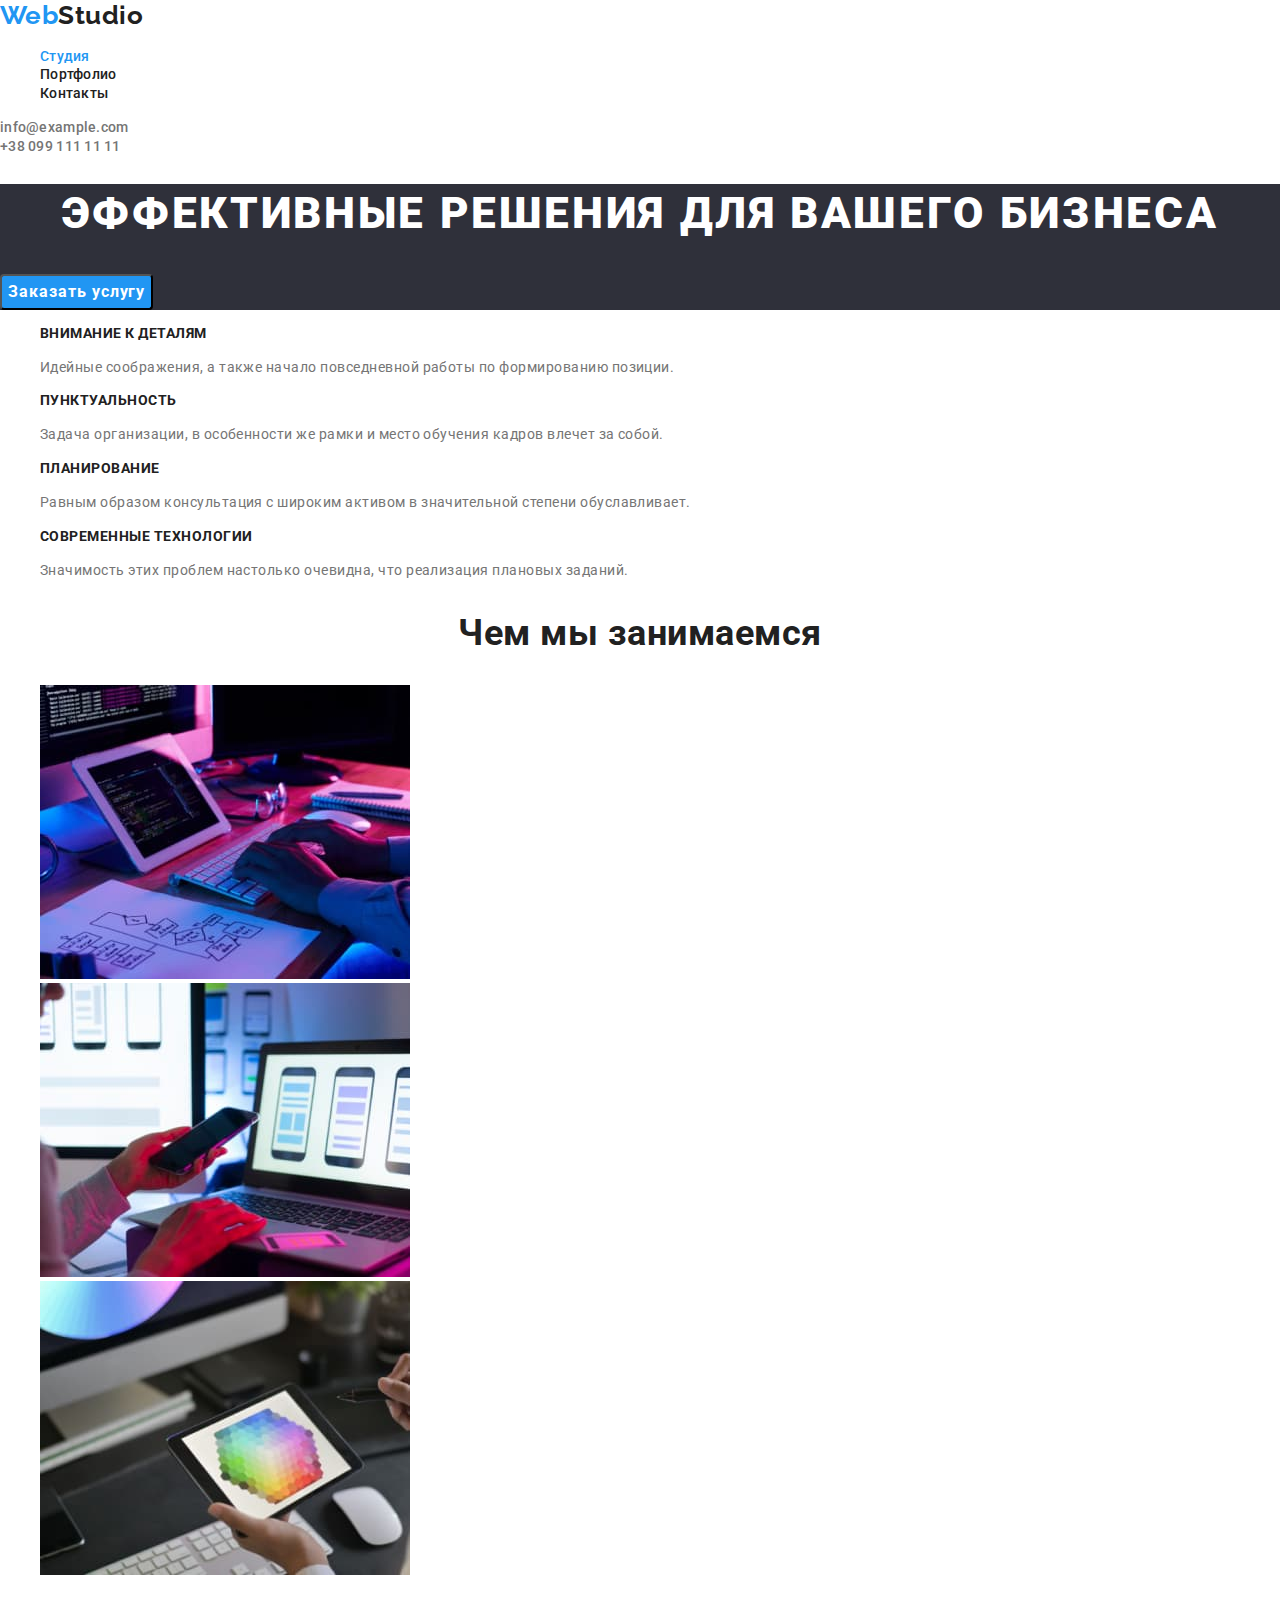
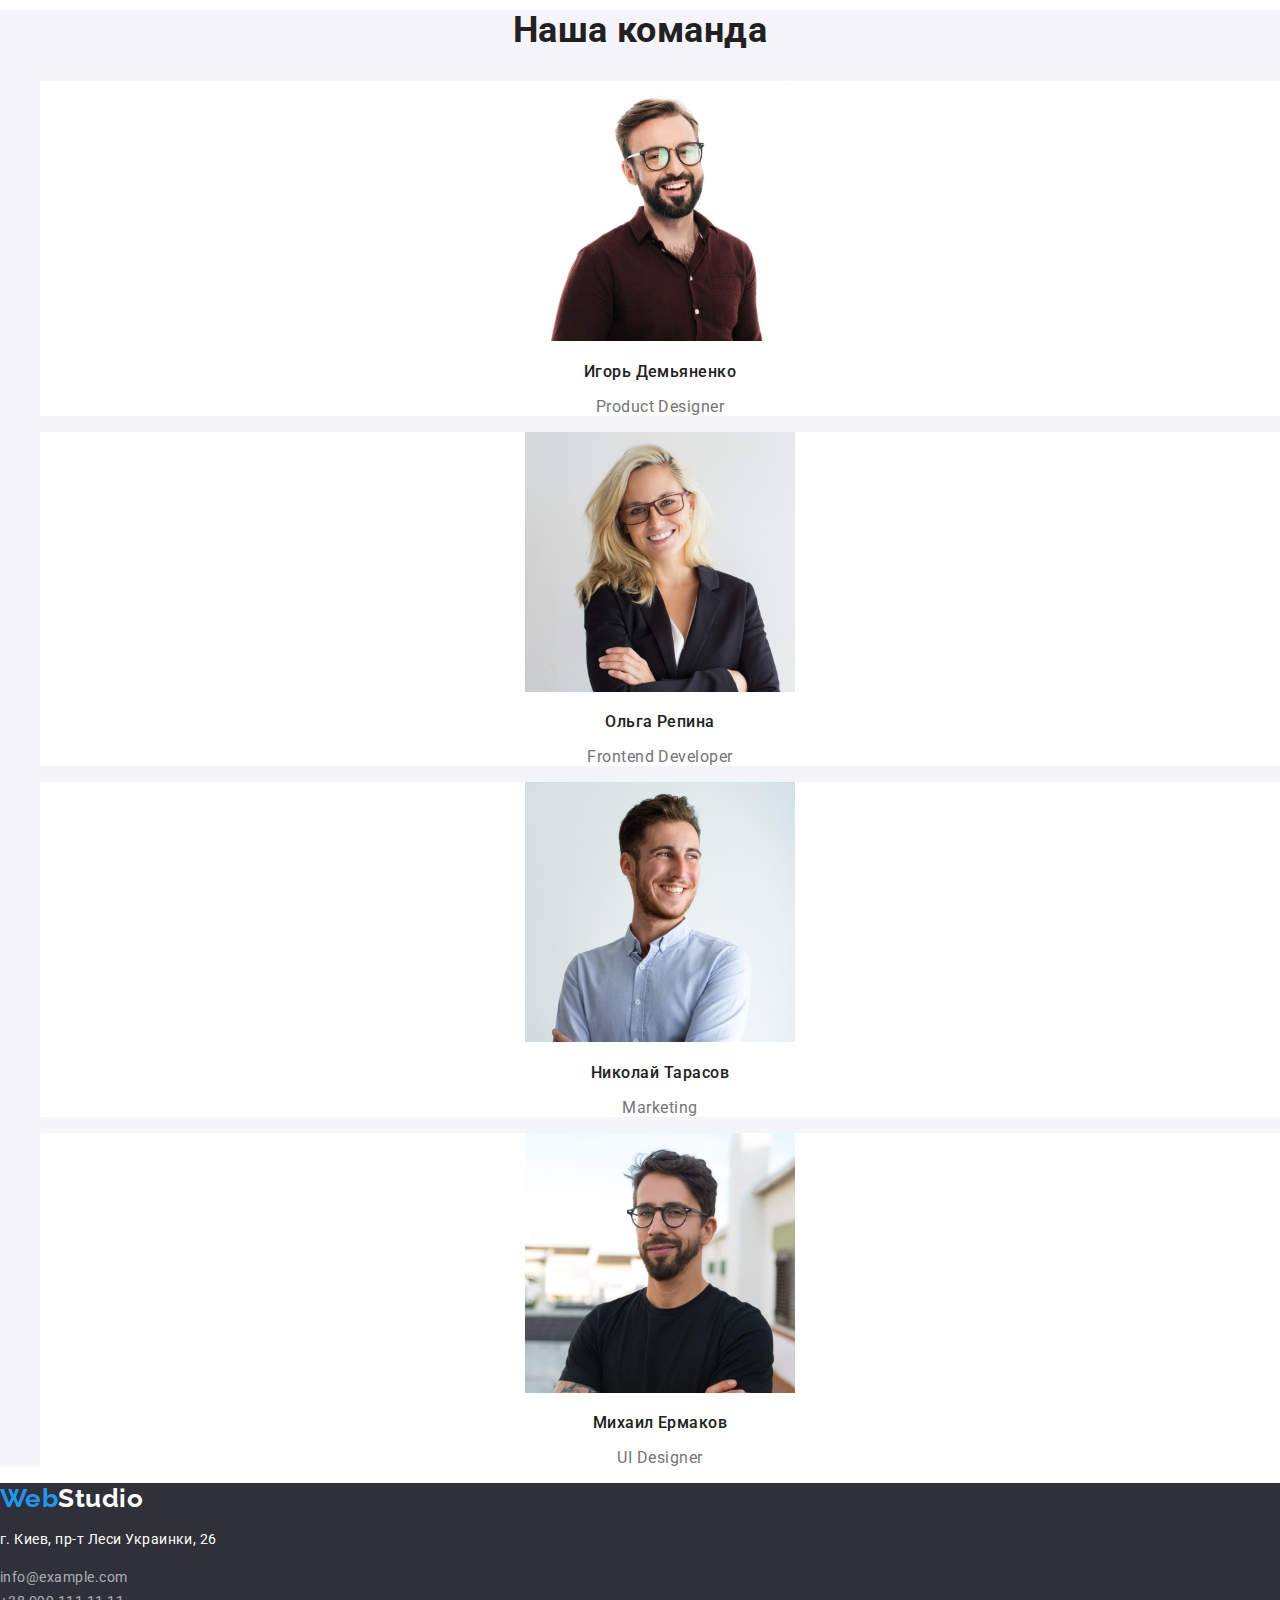
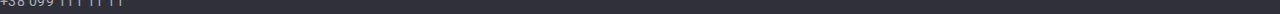
==== commit 2ab36b16: "вносит правки ментора" ====
--- a/index.html
+++ b/index.html
@@ -7,12 +7,13 @@
     <title>WebStudio</title>
     <link rel="preconnect" href="https://fonts.gstatic.com">
     <link href="https://fonts.googleapis.com/css2?family=Raleway:wght@700&family=Roboto:wght@400;500;700;900&display=swap" rel="stylesheet">
+    <link rel="stylesheet" href="https://cdnjs.cloudflare.com/ajax/libs/modern-normalize/1.0.0/modern-normalize.min.css">
     <link rel="stylesheet" href="css/styles.css">  
 </head>
 <body>
     <header class="header">
         <nav>
-                <a href="index.html" class="logo"><span class="web">Web</span><span class="studio-header">Studio</span></a>
+                <a href="index.html" class="logo web">Web<span class="studio-header">Studio</span></a>
 
             <ul class="nav-list">
                 <li><a href="index.html" class="link nav-link current">Студия</a></li>
@@ -20,8 +21,12 @@
                 <li><a href="" class="link nav-link">Контакты</a></li>
             </ul>
         </nav>
-        <a href="mailto:info@example.com" class="link header-link">info@example.com</a><br>
-        <a href="telto:+380991111111" class="link header-link">+38 099 111 11 11</a>
+
+        <div>
+           <a href="mailto:info@example.com" class="link header-link">info@example.com</a><br>
+           <a href="telto:+380991111111" class="link header-link">+38 099 111 11 11</a>
+        </div>
+        
     </header>
 
     <main>
@@ -31,7 +36,7 @@
         </section>
 
         <section class="advantages">
-            <h2 class="advantages-title">Преимущества</h2>
+            <h2 class="visually-hidden">Преимущества</h2>
             <ul class="advantages-list">
                 <li>
                     <h3 class="advantages-caption">Внимание к деталям</h3>
@@ -56,7 +61,7 @@
         </section>
 
         <section class="examples">
-            <h2 hidden class="section-title">Чем мы занимаемся</h2>
+            <h2 class="section-title">Чем мы занимаемся</h2>
             <ul class="examples-list">
             <li><img src="images/1.jpg" alt="человек работает за планшетом" width="370" height="294"></li>
             <li><img src="images/2.jpg" alt="человек работает за ноутбуком с телефоном в руке" width="370" height="294"></li>
@@ -96,10 +101,10 @@
     </main>
 
     <footer class="footer">
-            <a href="index.html" class="logo"><span class="web">Web</span><span class="studio-footer">Studio</span></a>
-       
+        <a href="index.html" class="logo web">Web<span class="studio-footer">Studio</span></a>
+
         <address class="address">
-            <p><b><a class="footer-hover">г. Киев, пр-т Леси Украинки, 26</a></b></p>
+             <p><b class="footer-hover">г. Киев, пр-т Леси Украинки, 26</b></p>
             <a href="mailto:info@example.com" class="address-mail footer-hover">info@example.com</a><br>
             <a href="telto:+380991111111" class="address-mail footer-hover">+38 099 111 11 11</a>
         </address>
--- a/css/styles.css
+++ b/css/styles.css
@@ -14,12 +14,14 @@
     --background-color:  #E5E5E5;
     --background-color-accent: #2F303A;
     --background-color-section: #F5F4FA;
+    --button-focus-color: #188CE8;
+    --body-color: #757575;
     --title-font: "Raleway", sans-serif;
 }
 
 body {
     font-family: "Roboto", sans-serif;
-    color: #757575;
+    color: var(--body-color);
     background-color: var(--text-color-accent);
     letter-spacing: 0.03em;
 }
@@ -100,21 +102,12 @@
 }
 .hero-button:focus,
 .hero-button:hover {
-    background-color: #188CE8;
+    background-color: var(--button-focus-color);
     box-shadow: 0px 4px 4px rgba(0, 0, 0, 0.15);
 }
 
 /*блок преимущества*/
-.advantages-title {
-  position: absolute !important;
-  clip: rect(1px 1px 1px 1px);
-  clip: rect(1px, 1px, 1px, 1px);
-  padding: 0 !important;
-  border: 0 !important;
-  height: 1px !important;
-  width: 1px !important;
-  overflow: hidden;
-}
+
 .advantages-list {
     list-style: none;
 }
@@ -129,6 +122,16 @@
     font-size: 14px;
     line-height: 1.71;
 }
+.visually-hidden {
+    position: absolute !important;
+    clip: rect(1px 1px 1px 1px);
+    clip: rect(1px, 1px, 1px,1px);
+    padding: 0 !important;
+    border: 0 !important;
+    height: 1px !important;
+    width: 1px !important;
+    overflow: hidden;
+  }
 
 /*examples - чем мы занимаемся*/
 .section-title {
@@ -178,6 +181,9 @@
     text-decoration: none;
     color: var(--text-color-accent);
     opacity: 0.6;
+}
+.footer-hover {
+    font-weight: 400;
 }
 .footer-hover:focus,
 .footer-hover:hover {
@@ -213,6 +219,7 @@
 .projects-button:focus,
 .projects-button:hover {
     background-color: var(--accent-color);
+    color: var(--text-color-accent);
 }
 .projects-gallery {
     list-style: none;
